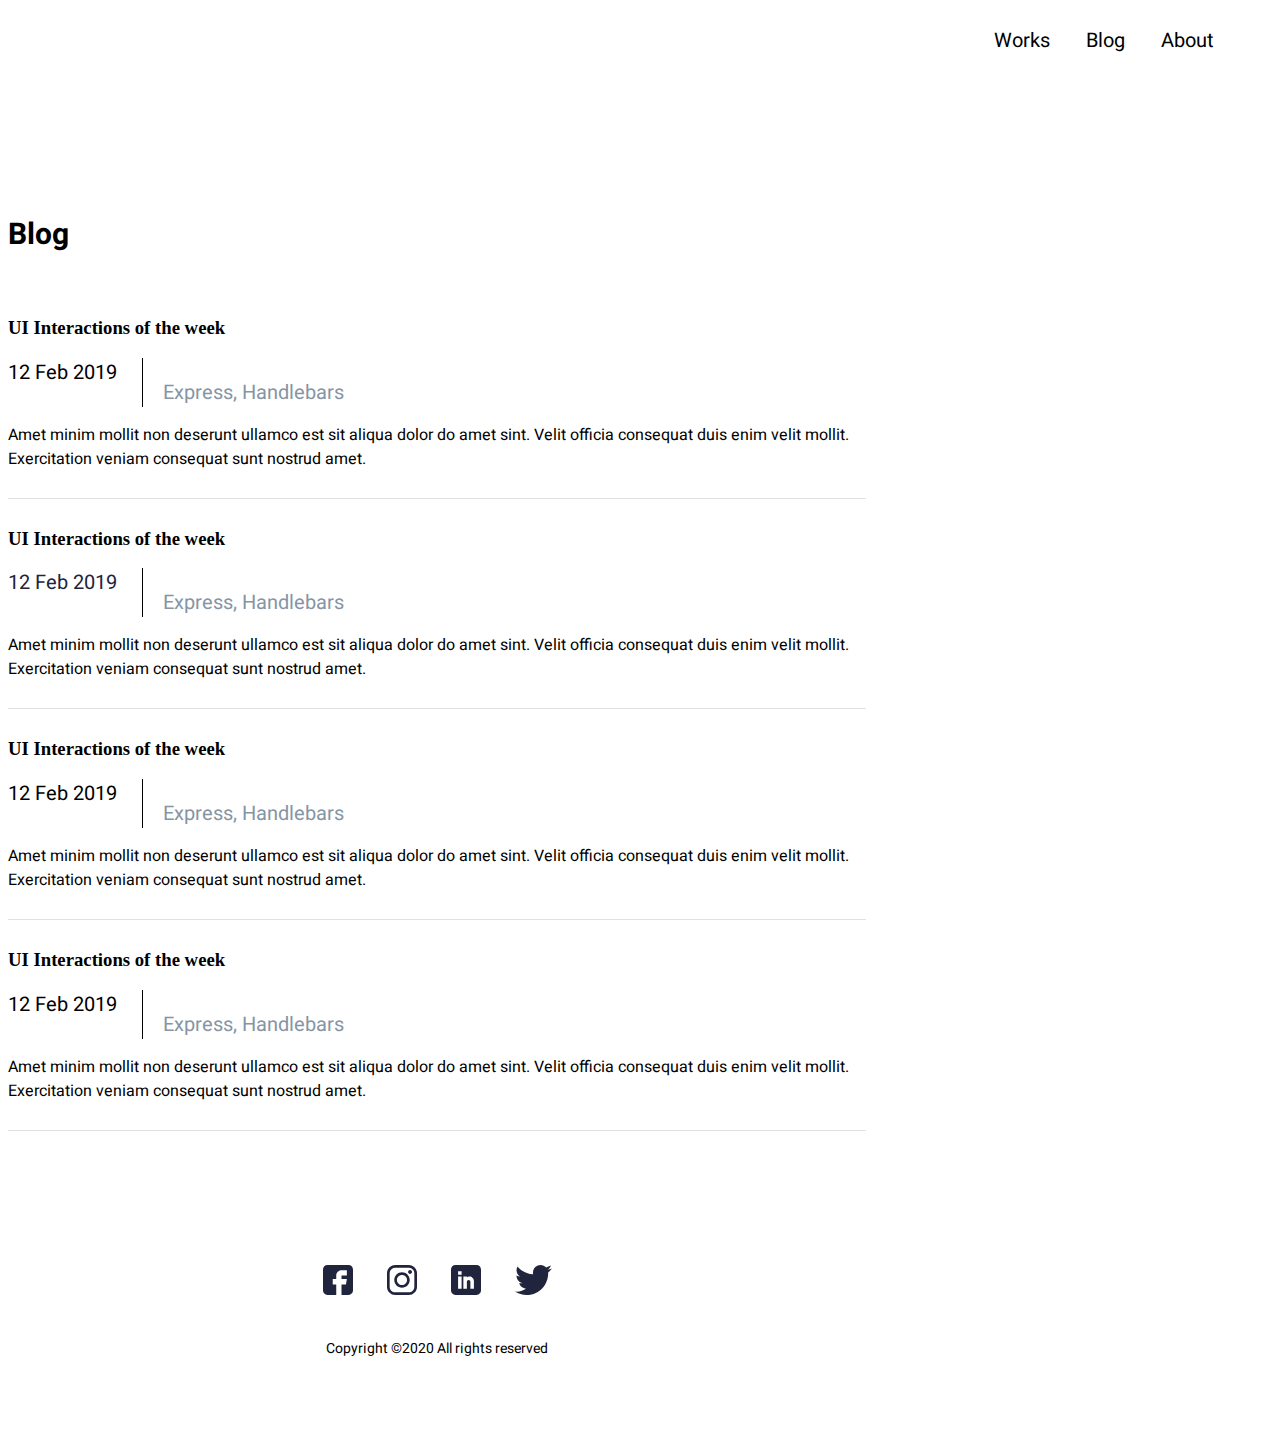
==== block.html @ c4c35f39 "Add files via upload" ====
<!DOCTYPE html>
<html lang="en">
<head>
    <meta charset="UTF-8">
    <meta http-equiv="X-UA-Compatible" content="IE=edge">
    <meta name="viewport" content="width=device-width, initial-scale=1.0">
    <link href="https://cdn.jsdelivr.net/npm/bootstrap@5.0.1/dist/css/bootstrap.min.css" rel="stylesheet" integrity="sha384-+0n0xVW2eSR5OomGNYDnhzAbDsOXxcvSN1TPprVMTNDbiYZCxYbOOl7+AMvyTG2x" crossorigin="anonymous">
    <link rel="preconnect" href="https://fonts.googleapis.com">
    <link rel="preconnect" href="https://fonts.gstatic.com" crossorigin>
    <link href="https://fonts.googleapis.com/css2?family=Heebo:wght@400;500;700;900&display=swap" rel="stylesheet"> 
    <link rel="stylesheet" href="css/style.css">
    <link rel="stylesheet" href="css/responsive.css">
    <link rel="stylesheet" href="https://cdnjs.cloudflare.com/ajax/libs/font-awesome/4.7.0/css/font-awesome.min.css">
    <title>Document</title>
</head>
<body>
    <header class="header">
        <div class="header-nav">
            <ul class="header-menu">
                <li class="header-menu-item">
                    <a href="#">Works</a>
                </li>
                <li class="header-menu-item">
                    <a href="#">Blog</a>
                </li>
                <li class="header-menu-item">
                    <a href="#">About</a>
                </li>
            </ul>
        </div>
        <!-- Simulate a smartphone / tablet -->
<div class="mobile-container">

    <!-- Top Navigation Menu -->
    <div class="topnav">
      
      <a href="javascript:void(0);" class="topnav-menu-hamburger" onclick="myFunction()">
        <img src="img/menu.svg" alt="">
      </a>
      <div id="myLinks">
        <a href="#news">Works</a>
        <a href="#contact">Blog</a>
        <a href="#about">Contact</a>
      </div>
    </div>
    <!-- End smartphone / tablet look -->
    </div>
    </header>
    <section>
        <div class="main-content">
            <div class="container">
                <div class="main-content-title">
                    <h1 class="main-content-text">Blog</h1>
                </div>
                <div class="main-content-card">
                    <div class="card-title">
                        <h3>UI Interactions of the week</h3>
                    </div>
                    <div class="card-data">
                        <div class="card-data-year">
                            12 Feb 2019
                        </div>
                        <div class="card-text">
                            <p>Express, Handlebars</p>
                        </div>
                    </div>
                    <div class="card-discript">
                        <p>Amet minim mollit non deserunt ullamco est sit aliqua dolor do amet sint. Velit officia consequat duis enim velit mollit. Exercitation veniam consequat sunt nostrud amet.</p>
                    </div>
                </div>
                <div class="main-content-card">
                    <div class="card-title">
                        <h3>UI Interactions of the week</h3>
                    </div>
                    <div class="card-data">
                        <div class="card-data-year">
                           <a href="">12 Feb 2019</a>
                        </div>
                        <div class="card-text">
                            <p>Express, Handlebars</p>
                        </div>
                    </div>
                    <div class="card-discript">
                        <p>Amet minim mollit non deserunt ullamco est sit aliqua dolor do amet sint. Velit officia consequat duis enim velit mollit. Exercitation veniam consequat sunt nostrud amet.</p>
                    </div>
                </div>
                <div class="main-content-card">
                    <div class="card-title">
                        <h3>UI Interactions of the week</h3>
                    </div>
                    <div class="card-data">
                        <div class="card-data-year">
                            12 Feb 2019
                        </div>
                        <div class="card-text">
                            <p>Express, Handlebars</p>
                        </div>
                    </div>
                    <div class="card-discript">
                        <p>Amet minim mollit non deserunt ullamco est sit aliqua dolor do amet sint. Velit officia consequat duis enim velit mollit. Exercitation veniam consequat sunt nostrud amet.</p>
                    </div>
                </div>
                <div class="main-content-card">
                    <div class="card-title">
                        <h3>UI Interactions of the week</h3>
                    </div>
                    <div class="card-data">
                        <div class="card-data-year">
                            12 Feb 2019
                        </div>
                        <div class="card-text">
                            <p>Express, Handlebars</p>
                        </div>
                    </div>
                    <div class="card-discript">
                        <p>Amet minim mollit non deserunt ullamco est sit aliqua dolor do amet sint. Velit officia consequat duis enim velit mollit. Exercitation veniam consequat sunt nostrud amet.</p>
                    </div>
                </div>
            </div>
        </div>
    </section>
    <footer>
        <div class="footer-wrapper">
            <div class="container">
                <div class="footer-photo">
                    <div class="footer-photo-img">
                        <img src="img/fb.svg" alt="">
                    </div>
                    <div class="footer-photo-img">
                        <img src="img/insta.svg" alt="">
                    </div>
                    <div class="footer-photo-img">
                        <img src="img/Linkedin.svg" alt="">
                    </div>
                    <div class="footer-photo-img">
                        <img src="img/Group.svg" alt="">
                    </div>
                </div>
                <div class="footer-discs">
                    <p>Copyright ©2020 All rights reserved </p>
                </div>
            </div>
        </div>
    </footer>


    <script src="https://cdn.jsdelivr.net/npm/@popperjs/core@2.9.2/dist/umd/popper.min.js" integrity="sha384-IQsoLXl5PILFhosVNubq5LC7Qb9DXgDA9i+tQ8Zj3iwWAwPtgFTxbJ8NT4GN1R8p" crossorigin="anonymous"></script>
<script src="https://cdn.jsdelivr.net/npm/bootstrap@5.0.1/dist/js/bootstrap.min.js" integrity="sha384-Atwg2Pkwv9vp0ygtn1JAojH0nYbwNJLPhwyoVbhoPwBhjQPR5VtM2+xf0Uwh9KtT" crossorigin="anonymous"></script>
<script>
    function myFunction() {
      var x = document.getElementById("myLinks");
      if (x.style.display === "block") {
        x.style.display = "none";
      } else {
        x.style.display = "block";
      }
    }
    </script>
</body>
</html>
---- css/style.css ----
body {
    transition: all ease-in 2s;
}
.container {
    max-width: 858px;
    padding: 0;
}
.header-menu {
    display: flex;
    list-style: none;
    justify-content: flex-end;
    padding-left: 0;
    margin-top: 26px;
    margin-bottom: 158px;
    margin-right: 58px;
    margin-left: 58px;
}
.header-menu-item > a {
    color: #030303;
}
.header-menu-item > a:visited {
    color: #000000;
}
.header-menu-item > a:hover {
    color: #FF6464;
}
.header-mobile {
    display: none;
    width: 100%;
    background-color: red;
}
.wrapper {
    display: flex;
    justify-content: space-between;
    margin-bottom: 70px;
}
.wrapper-photo {
    position: relative;
    width: 243px;
    height: 243px;
    border-radius: 50%;
}
.wrapper-photo img {
    position: absolute;
    left: 0;
    right: 0;
    top: 0;
    bottom: 0;
    z-index: 2;
}
.wrapper-photo::after {
    display: block;
    content: "";
    position: absolute;
    left: 0;
    right: 0;
    top: 15px;
    width: 100%;
    height: 100%;
    background-color: #EDF7FA;
    border-radius: 50%;
    z-index: 1;
}
.header-menu-item {
    padding-right: 36px;
    font-family: 'Heebo', sans-serif;
    font-size: 20px;
    text-decoration: none;
}
.header-menu-item a {
    text-decoration: none;
    color: #000000;
}
.header-menu-item:last-child {
    padding-right: 0;
}
.container-wrapper {
    max-width: 506px;
}
.container-wrapper-title > h1 {
    font-family: 'Heebo', sans-serif;
    font-size: 44px;
    margin-bottom: 40px;
    
}
.container-wrapper-disc > p {
    font-family: 'Heebo', sans-serif;
    font-size: 16px;
    color: #21243D;
    margin-bottom: 38px;
}
.container-wrapper-button > a {
    text-decoration: none;
    color:#ffffff;
    border: 2px solid #FF6464;
    border-radius: 4px;
    background-color: #FF6464;
    padding: 9px 20px;
}
.nav-content {
    display: flex;
    justify-content: space-between;
    align-items: center;
    padding-top: 28px;
    padding-bottom: 20px;
}
.nav-content>a {
    text-decoration: none;
    color: #00A8CC;
}
.nav-content > h2 {
    margin: 0;
    font-size: 22px;
}
.section {
    background-color: #EDF7FA;
}
.container > h2 {
    margin-top: 8px;
    margin-bottom: 8px;
}
.recent-post {
    display: flex;
    justify-content: space-between;
}
.card-left {
    max-width: 418px;
    background-color: #fff;
    padding: 24px 23px 7px 27px;
    border-radius: 10px;
    margin-bottom: 32px;
}
.card-left > h2 {
    font-size: 26px;
}
.info-card {
    display: flex;
    margin-bottom: 11px;
}
.info-card-left {
    padding-right: 30px;
    border-right: 1px solid #000000;
    font-size: 18px;
}
.info-card-right {
    padding-left: 26px;
    font-size: 18px;
}
.info-card > p {
    font-size: 16px;
    font-family: 'Heebo', sans-serif;
    color: #21243D;
}
.card-Featured-works {
    display: flex;
    padding: 40px 0 15px 0;
    border-bottom: 1px solid #E0E0E0;
}
.year-program {
    display: flex;
    align-items: center;
    margin-bottom: 17px;

}
.card-info-two {
    margin-left: 18px;
}
.card-info-two > h1 {
    font-size: 30px;
    margin: 0 0 25px 0;
}
.card-works-info {
    margin-left: 50px;
}
.card-works-date {
    display: flex;
}
.card-works-type {
    color: #8695A4;
    margin: 0;
}
.card-works-year {
    border: 1px solid #142850;
    border-radius: 16px;
    padding: 0 10px;
    background-color: #142850;
    font-size: 18px;
    color: #fff;
    margin: 0 26px 0 0;
}
.card-info-p {
    margin: 0;
}




/* media topnav */

.topnav {
    display: none;
}
.mobile-container {
    max-width: 100%;
    margin: auto;
    color: rgb(255, 255, 255);
  }
  
  .topnav {
    overflow: hidden;
    background-color: white;
    position: relative;
    padding-top: 0;
  }
  
  .topnav #myLinks {
    display: none;
    text-align: end;

  }
  
  .topnav a {
    color: rgb(0, 0, 0);
    padding: 14px 16px;
    text-decoration: none;
    font-size: 17px;
    display: block;
  }
  
  .topnav a.icon {
    background: white;
    display: block;
    position: absolute;
    right: 0;
    top: 0;
  }
  
  .topnav a:hover {
    background-color:white;
    color: black;
  }
  .topnav-menu-hamburger {
    text-align: right;
  }
  .topnav-menu-hamburger img {
      height: 20px;
      width: 30px;
  }
  .wrapper-photo-mob {
      display: none;
  }







.footer-wrapper {
    margin-top: 134px;
    margin-bottom: 60px;
}
.footer-discs {
    display: flex;
    justify-content: center;
}
.footer-discs > p {
    font-family: 'Heebo', sans-serif;
    font-size: 14px;
}
.footer-photo {
      display: flex;
      justify-content: center;
      margin-bottom: 25px;
}
.footer-discs {
      justify-content: center;
}
.footer-photo-img {
    padding-right: 34px;
}
.footer-photo-img:last-child {
    padding-right: 0;
}




.main-content-title {
    margin-bottom: 60px;
}

.main-content-card:last-child {
    margin-bottom: 0;
}
.card-data {
    display: flex;
}
.card-data-year {
    padding-right: 25px;
    border-right: 1px solid;
    font-family: 'Heebo', sans-serif;
    font-size: 20px;
}
.card-data-year > a {
    font-family: 'Heebo', sans-serif;
    font-size: 20px;
    text-decoration: none;
    color: #21243D;

}
.card-data-year {
    font-family: 'Heebo', sans-serif;
    font-size: 20px;
    
}
.card-discript > p {
    margin-bottom: 29px;
    font-family: 'Heebo', sans-serif;
    font-size: 16px;
    padding-bottom: 27px;
    border-bottom: 1px solid #E0E0E0;
}
.main-content-text {
    font-family: 'Heebo', sans-serif;
    font-size: 30px;
}
.card-text > p {
    padding-left: 20px;
    margin-bottom: 0;
    font-family: 'Heebo', sans-serif;
    font-size: 20px;
    color: #8695A4;
}
---- css/responsive.css ----
@media only screen and (min-width: 320px) and (max-width: 768px) {
    .topnav {
        display: block;
    }
    .header-nav {
        display: none;
    }
    .wrapper-photo {
        display: none;
    }
    .wrapper-photo-mob {
        display: block;
    }
    .wrapper {
        flex-direction: column;
    }
    .container-wrapper {
        display: block;
        width: 100%;
        max-width: 100%;
        text-align: center;
    }
    .wrapper-photo-mob {
        text-align: center;
        margin-bottom: 41px;
        margin-top: 33px;
    }
    .container-wrapper-disc {
        padding-left: 23px;
        padding-right: 23px;
    }
    .container-wrapper-title > h1 {
        margin-bottom: 25px;
    }
    .nav-content-btn-view {
        display: none;
    }
    .nav-content {
        justify-content: center;
    }
    .nav-content > h2 {
        margin: 0;
        font-size: 18px;
    }
    .card-left {
        background-color: #fff;
    padding: 24px 23px 0px 27px;
    border-radius: 10px;
    margin-bottom: 32px;
    margin-left: 10px;
    margin-right: 10px;
    }
    .recent-post {
        flex-direction: column;
        align-items: center;
    }
    .container > h2 {
        margin-top: 8px;
        margin-bottom: 8px;
        text-align: center;
        font-size: 18px;
    }
    .card-Featured-works {
        flex-direction: column;
        text-align: center;
        max-width: 344px;
        margin: 0 auto;
    }
    .card-works-title {
        margin-top: 16px;
        margin-bottom: 17px;
        
    }
    .card-works-date {
        display: flex;
        margin-bottom: 30px;
    }


    .main-content-card {
        padding-left: 18px;
        padding-right: 18px;
    }
    .main-content-text {
        padding-left: 18px;
    }
    
  }
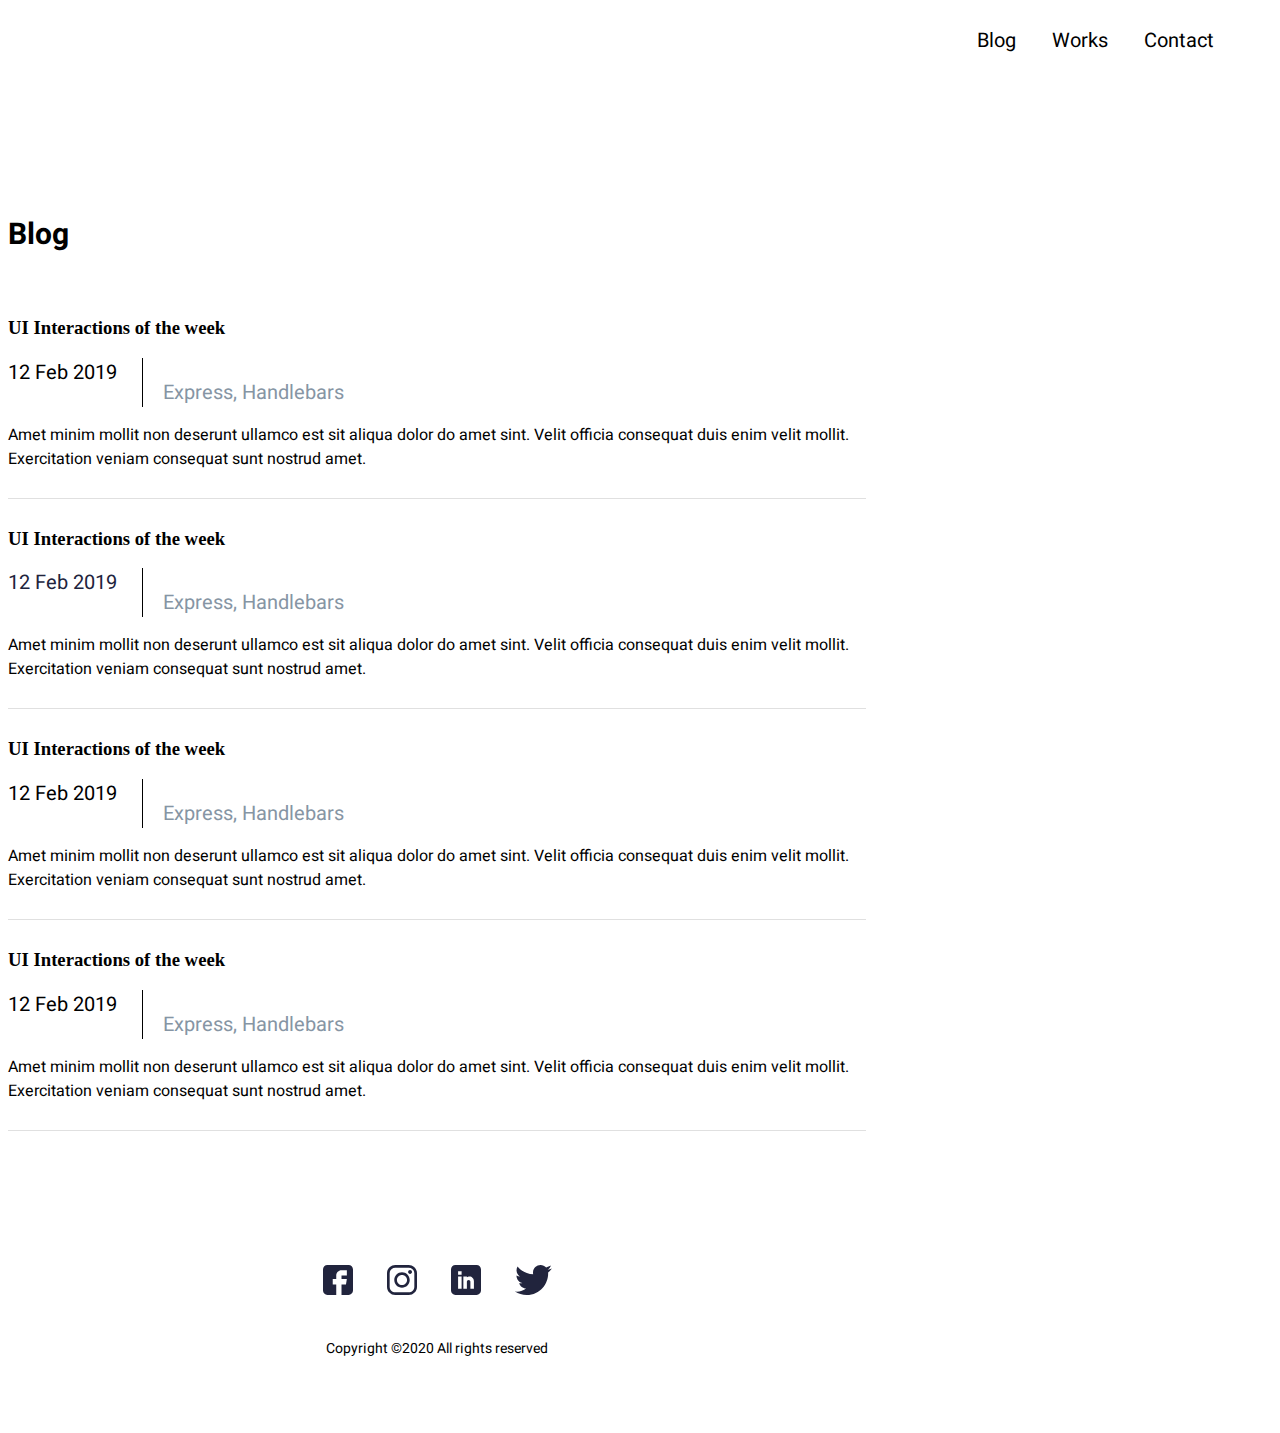
==== commit df6c9556: "Add files via upload" ====
--- a/block.html
+++ b/block.html
@@ -18,13 +18,13 @@
         <div class="header-nav">
             <ul class="header-menu">
                 <li class="header-menu-item">
+                    <a href="#">Blog</a>
+                </li>
+                <li class="header-menu-item">
                     <a href="#">Works</a>
                 </li>
                 <li class="header-menu-item">
-                    <a href="#">Blog</a>
-                </li>
-                <li class="header-menu-item">
-                    <a href="#">About</a>
+                    <a href="#">Contact</a>
                 </li>
             </ul>
         </div>
@@ -38,9 +38,9 @@
         <img src="img/menu.svg" alt="">
       </a>
       <div id="myLinks">
-        <a href="#news">Works</a>
-        <a href="#contact">Blog</a>
-        <a href="#about">Contact</a>
+        <a href="#">Blog</a>
+        <a href="#">Works</a>
+        <a href="#">Contact</a>
       </div>
     </div>
     <!-- End smartphone / tablet look -->
